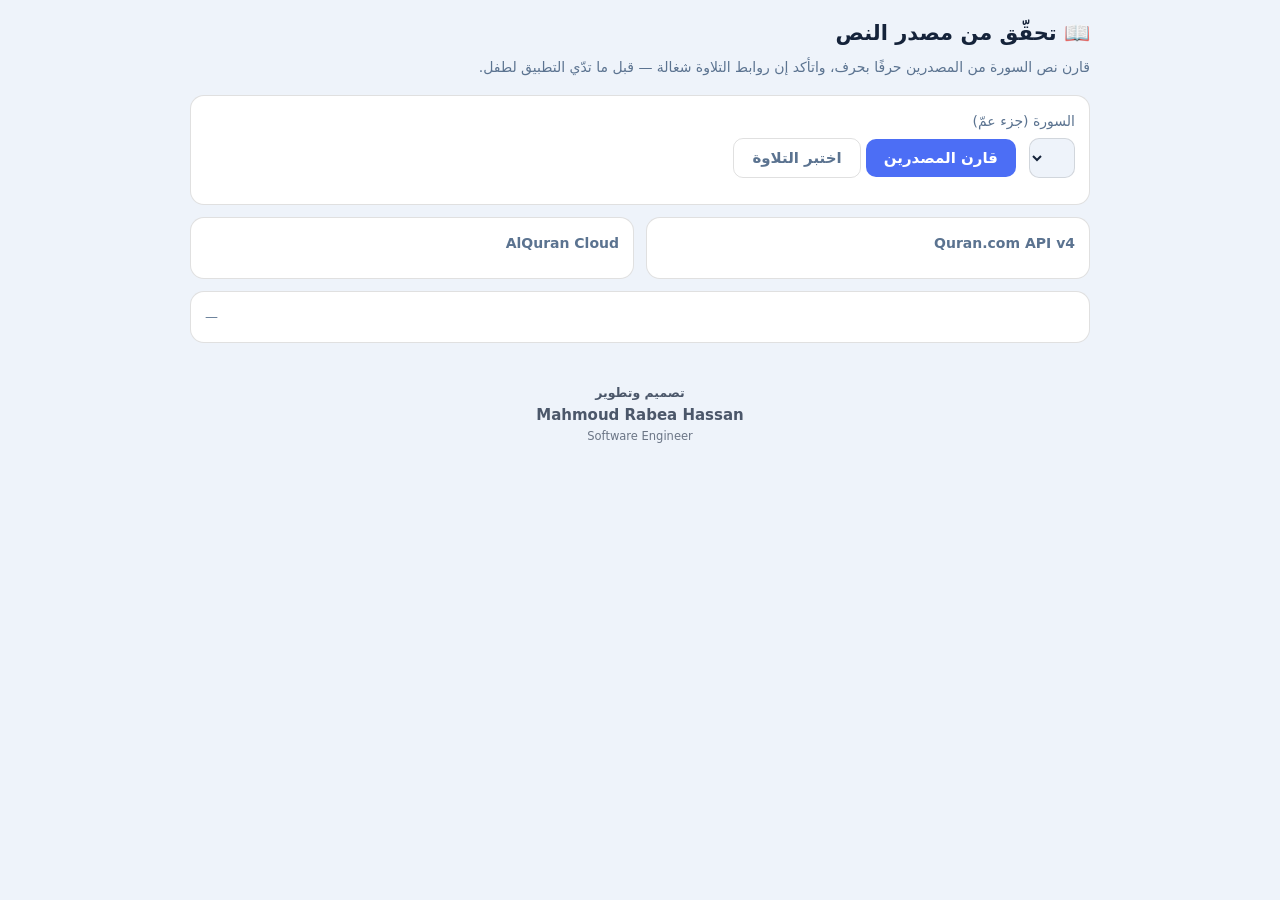
==== quran-check.html @ 42335ae1 "Add files via upload" ====
<!DOCTYPE html>
<html lang="ar" dir="rtl">
<head>
<meta charset="utf-8">
<meta name="author" content="Mahmoud Rabea Hassan — Software Engineer">
<meta name="viewport" content="width=device-width, initial-scale=1, viewport-fit=cover">
<title>تحقّق من مصدر النص — رحلتي التعليمية</title>
<style>
:root{--bg:#0f1b2d;--card:#1c2b45;--ink:#eaf2ff;--soft:#9fb6d4;--ok:#2ecc71;--no:#ff5f5f;--line:rgba(255,255,255,.14)}
@media (prefers-color-scheme: light){:root{--bg:#eef3fa;--card:#fff;--ink:#15233a;--soft:#5b7390;--line:rgba(0,0,0,.12)}}
*{box-sizing:border-box}
body{margin:0;background:var(--bg);color:var(--ink);font-family:"Segoe UI",Tahoma,system-ui,sans-serif;padding:16px;line-height:1.7}
.wrap{max-width:900px;margin:0 auto}
h1{font-size:21px;margin:0 0 4px}
p.sub{color:var(--soft);font-size:14px;margin:0 0 16px}
.card{background:var(--card);border:1px solid var(--line);border-radius:14px;padding:14px;margin-bottom:12px}
label{font-size:14px;color:var(--soft);display:block;margin-bottom:4px}
select,button{font-family:inherit;font-size:15px}
select{padding:9px 12px;border-radius:10px;border:1px solid var(--line);background:var(--bg);color:var(--ink)}
button{padding:10px 18px;border-radius:10px;border:0;background:#4c6ef5;color:#fff;font-weight:700;cursor:pointer}
button.ghost{background:transparent;color:var(--soft);border:1px solid var(--line)}
.grid{display:grid;grid-template-columns:1fr 1fr;gap:12px}
@media(max-width:700px){.grid{grid-template-columns:1fr}}
.col h3{font-size:14px;color:var(--soft);margin:0 0 8px;font-weight:600}
.ay{padding:10px 12px;border-radius:10px;background:rgba(128,160,200,.1);margin-bottom:7px;font-size:21px;line-height:2.1}
.ay.diff{background:rgba(255,95,95,.18);outline:1px solid var(--no)}
.n{display:inline-grid;place-items:center;width:26px;height:26px;border-radius:50%;background:#2FC9B4;color:#fff;font-size:12px;font-weight:700;vertical-align:middle;margin-inline-start:6px}
.verdict{font-size:16px;font-weight:700;margin-bottom:10px}
.pill{display:inline-block;padding:2px 10px;border-radius:999px;font-size:12px;font-weight:700}
.pill.ok{background:rgba(46,204,113,.2);color:var(--ok)}
.pill.no{background:rgba(255,95,95,.2);color:var(--no)}
#log{font-size:13px;color:var(--soft);white-space:pre-wrap;direction:ltr;text-align:left}
</style>
</head>
<body>
<div class="wrap">
  <h1>📖 تحقّق من مصدر النص</h1>
  <p class="sub">قارن نص السورة من المصدرين حرفًا بحرف، واتأكد إن روابط التلاوة شغالة — قبل ما تدّي التطبيق لطفل.</p>

  <div class="card">
    <label>السورة (جزء عمّ)</label>
    <select id="sel"></select>
    <button id="go" style="margin-inline-start:8px">قارن المصدرين</button>
    <button class="ghost" id="aud">اختبر التلاوة</button>
    <div id="verdict" class="verdict" style="margin-top:12px"></div>
  </div>

  <div class="grid">
    <div class="card col"><h3 id="h1">Quran.com API v4</h3><div id="c1"></div></div>
    <div class="card col"><h3 id="h2">AlQuran Cloud</h3><div id="c2"></div></div>
  </div>

  <div class="card"><div id="log">—</div></div>

<footer style="margin:28px auto 8px;padding:12px;text-align:center;line-height:1.6;opacity:.75">
  <div style="font-size:12.5px;font-weight:700">تصميم وتطوير</div>
  <div style="font-size:15px;font-weight:800;direction:ltr">Mahmoud Rabea Hassan</div>
  <div style="font-size:11.5px;direction:ltr;opacity:.8">Software Engineer</div>
</footer>
</div>

<script src="js/config.js"></script>
<script>
const $ = id => document.getElementById(id);
const log = t => $('log').textContent = t;
const esc = t => String(t).replace(/[&<>]/g,c=>({'&':'&amp;','<':'&lt;','>':'&gt;'}[c]));

const sel = $('sel');
for(let n = QURAN_CONFIG.range.from; n <= QURAN_CONFIG.range.to; n++){
  const o = document.createElement('option');
  o.value = n; o.textContent = 'سورة رقم ' + n;
  sel.appendChild(o);
}
sel.value = 114;

async function pull(key, n){
  const s = QURAN_CONFIG.sources[key];
  const r = await fetch(s.versesUrl(n));
  if(!r.ok) throw new Error(key + ' → HTTP ' + r.status);
  return s.parseVerses(await r.json());
}

$('go').onclick = async () => {
  const n = +sel.value;
  $('verdict').textContent = '⏳ بنجيب النص من المصدرين…';
  $('c1').innerHTML = $('c2').innerHTML = '';
  let a = [], b = [], err = [];
  try{ a = await pull('quran.com', n); }catch(e){ err.push(e.message); }
  try{ b = await pull('alquran.cloud', n); }catch(e){ err.push(e.message); }

  const max = Math.max(a.length, b.length);
  let diffs = 0;
  const draw = (arr, other, el) => {
    el.innerHTML = arr.map((v,i) => {
      const same = other[i] && other[i].text === v.text;
      if(!same) diffs++;
      return `<div class="ay ${same?'':'diff'}">${esc(v.text)}<span class="n">${v.number}</span></div>`;
    }).join('') || '<div class="ay">—</div>';
  };
  draw(a, b, $('c1')); draw(b, a, $('c2'));
  diffs = Math.round(diffs / 2);

  $('verdict').innerHTML = err.length
    ? `<span class="pill no">فشل</span> ${esc(err.join(' / '))} — لو الصفحة مفتوحة من file:// جرّب من سيرفر محلي أو اتأكد من النت.`
    : (a.length === b.length && diffs === 0)
      ? `<span class="pill ok">مطابق</span> المصدران متطابقان حرفًا بحرف — ${a.length} آية.`
      : `<span class="pill no">فيه اختلاف</span> عدد الآيات: ${a.length} مقابل ${b.length} — الآيات المختلفة متظللة بالأحمر. الاختلاف غالبًا في رسم البسملة أو علامات الوقف، راجعها قبل الاعتماد.`;
  log(`السورة ${n}\nquran.com: ${a.length} آية\nalquran.cloud: ${b.length} آية`);
};

$('aud').onclick = () => {
  const n = +sel.value;
  const out = [];
  Object.keys(QURAN_CONFIG.reciters).forEach(k => {
    const f = QURAN_CONFIG.reciters[k].folder;
    const url = QURAN_CONFIG.ayahAudioUrl(f, n, 1);
    const au = new Audio(url);
    au.oncanplay = () => { log(out.concat(`✅ ${QURAN_CONFIG.reciters[k].label}: الرابط شغال`).join('\n')); };
    au.onerror  = () => { log(out.concat(`❌ ${QURAN_CONFIG.reciters[k].label}: الرابط مش شغال → ${url}`).join('\n')); };
    out.push(`▶️ ${QURAN_CONFIG.reciters[k].label}\n   ${url}`);
    au.load();
  });
  log(out.join('\n'));
};

$('go').click();
</script>
</body>
</html>
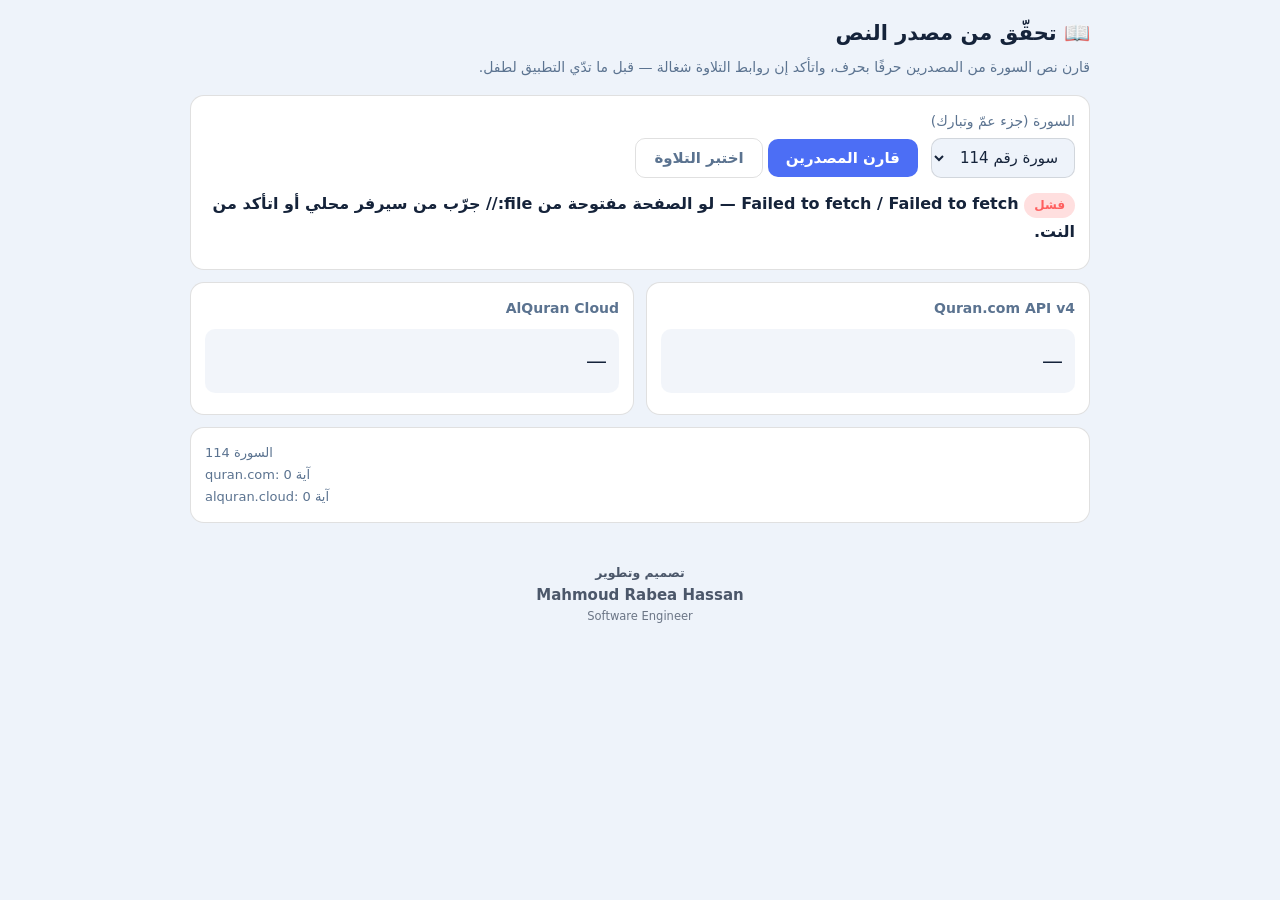
==== commit e6ff89f8: "Add files via upload" ====
--- a/quran-check.html
+++ b/quran-check.html
@@ -38,7 +38,7 @@
   <p class="sub">قارن نص السورة من المصدرين حرفًا بحرف، واتأكد إن روابط التلاوة شغالة — قبل ما تدّي التطبيق لطفل.</p>
 
   <div class="card">
-    <label>السورة (جزء عمّ)</label>
+    <label>السورة (جزء عمّ وتبارك)</label>
     <select id="sel"></select>
     <button id="go" style="margin-inline-start:8px">قارن المصدرين</button>
     <button class="ghost" id="aud">اختبر التلاوة</button>
